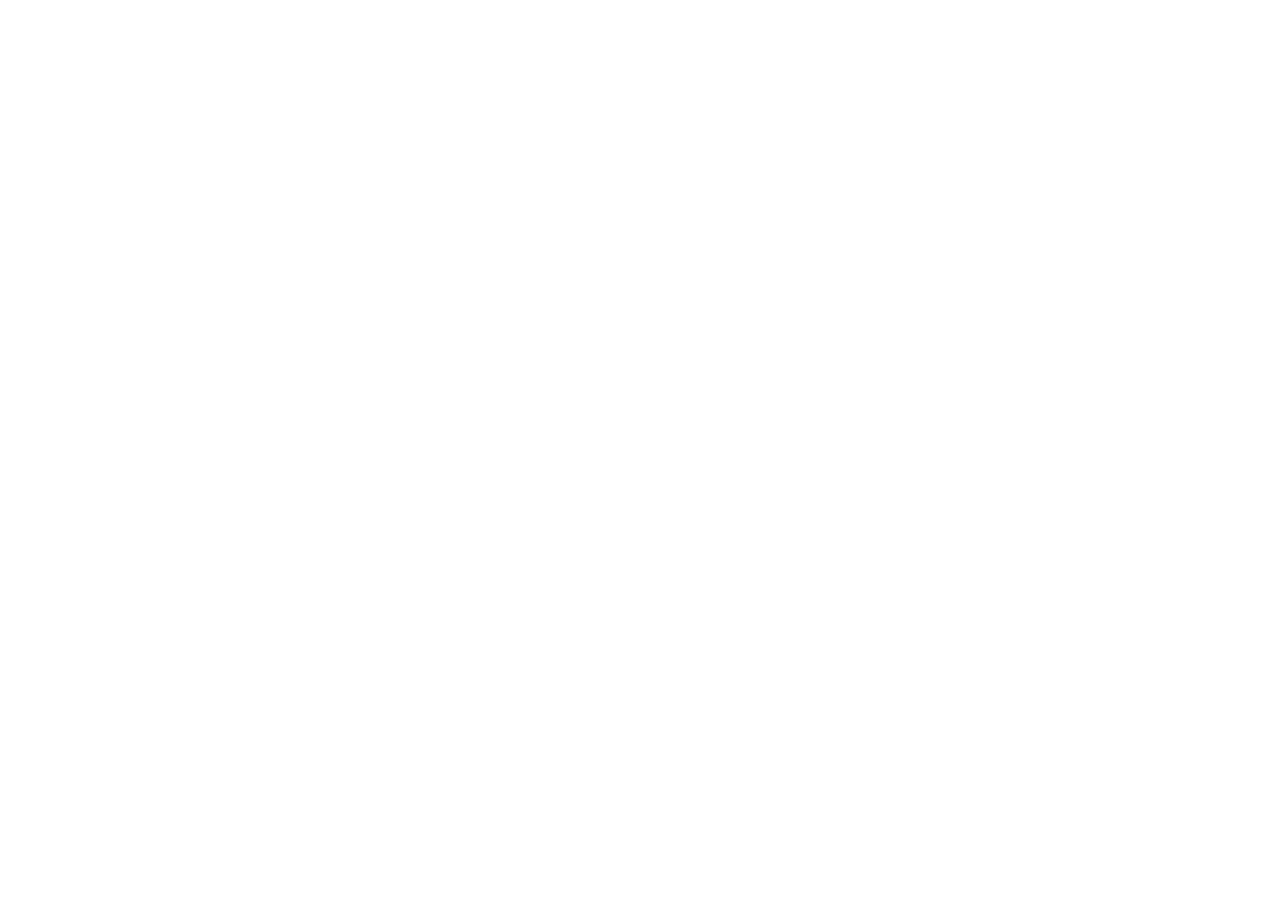
==== Cash Register/index.html @ b6b2925a "start project Cash Register" ====
<!DOCTYPE html>
<html lang="en">
  <head>
    <meta charset="UTF-8" />
    <meta name="viewport" content="width=device-width, initial-scale=1.0" />
    <title>Cash Register</title>
    <link rel="stylesheet" href="style.css" />
  </head>
  <body>
    <script src="script.js"></script>
  </body>
</html>
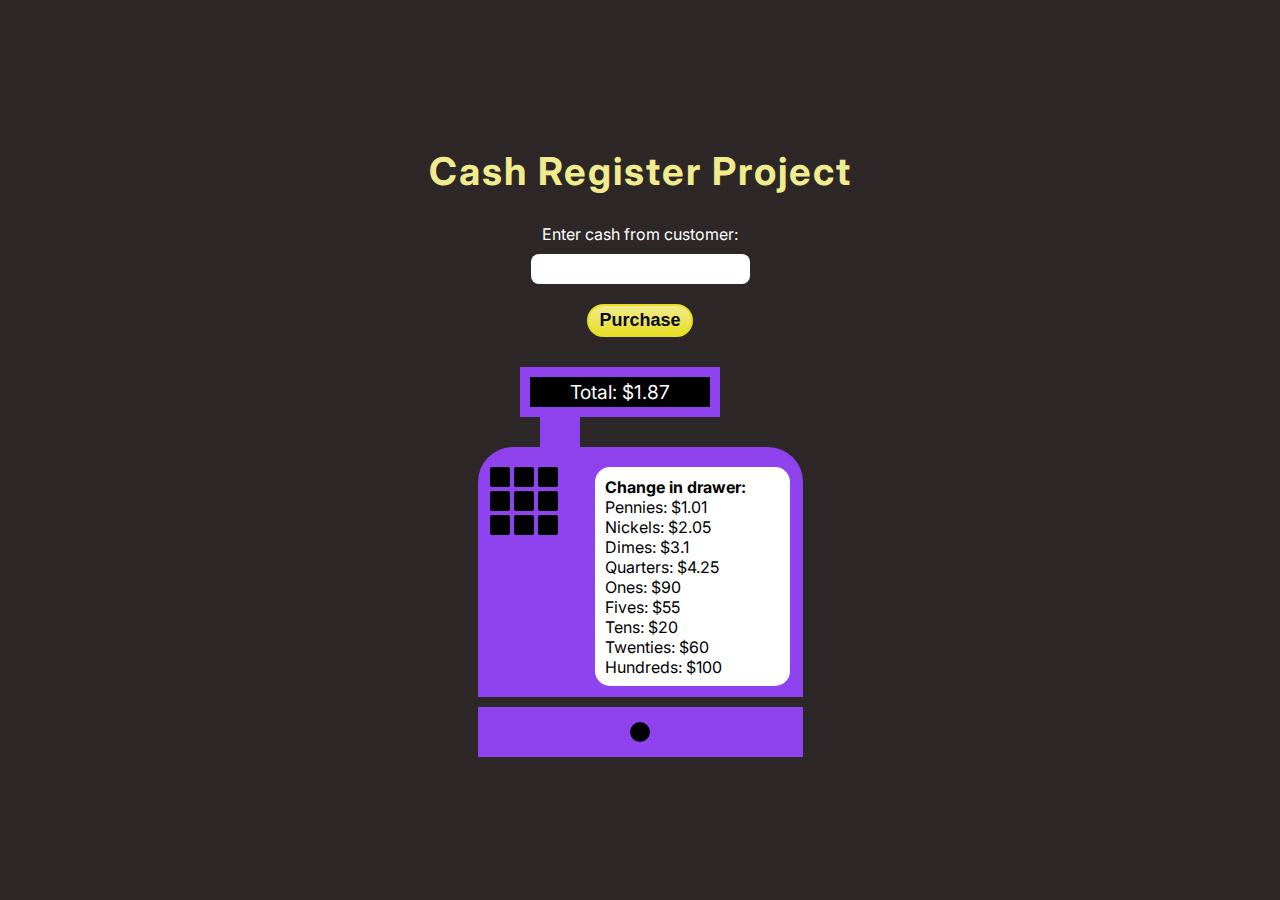
==== commit 47afecdd: "end project Cash Register" ====
--- a/Cash Register/index.html
+++ b/Cash Register/index.html
@@ -3,10 +3,59 @@
   <head>
     <meta charset="UTF-8" />
     <meta name="viewport" content="width=device-width, initial-scale=1.0" />
+    <link rel="preconnect" href="https://fonts.googleapis.com" />
+    <link rel="preconnect" href="https://fonts.gstatic.com" crossorigin />
+    <link
+      href="https://fonts.googleapis.com/css2?family=Inter:wght@300;400;500&family=Lora:wght@600&display=swap"
+      rel="stylesheet"
+    />
     <title>Cash Register</title>
-    <link rel="stylesheet" href="style.css" />
+    <link rel="stylesheet" href="styles.css" />
   </head>
   <body>
+    <main>
+      <h1>Cash Register Project</h1>
+      <div id="change-due"></div>
+      <div class="input-div">
+        <label for="cash">Enter cash from customer:</label>
+        <input type="number" id="cash" class="user-input" value />
+        <button class="check-btn-styles" id="purchase-btn">Purchase</button>
+      </div>
+      <div class="container">
+        <div class="top-display-screen-container">
+          <p id="price-screen" class="price-screen"></p>
+          <div class="connector"></div>
+        </div>
+        <div class="top-register">
+          <div class="btns-container">
+            <button class="btn"></button>
+            <button class="btn"></button>
+            <button class="btn"></button>
+            <button class="btn"></button>
+            <button class="btn"></button>
+            <button class="btn"></button>
+            <button class="btn"></button>
+            <button class="btn"></button>
+            <button class="btn"></button>
+          </div>
+          <div id="cash-in-drawer" class="cash-drawer-display">
+            <p><strong>Change in drawer:</strong></p>
+            <p>Pennies: $1.01</p>
+            <p>Nickels: $2.05</p>
+            <p>Dimes: $3.1</p>
+            <p>Quarters: $4.25</p>
+            <p>Ones: $90</p>
+            <p>Fives: $55</p>
+            <p>Tens: $20</p>
+            <p>Twenties: $60</p>
+            <p>Hundreds: $100</p>
+          </div>
+        </div>
+      </div>
+      <div class="bottom-register">
+        <div class="circle"></div>
+      </div>
+    </main>
     <script src="script.js"></script>
   </body>
 </html>
--- a/Cash Register/styles.css
+++ b/Cash Register/styles.css
@@ -0,0 +1,162 @@
+*,
+::after,
+::before {
+  margin: 0;
+  padding: 0;
+  box-sizing: border-box;
+}
+:root {
+  --background: #2d2727;
+  --secondary: #8f43ee;
+  --accent: #f0eb8d;
+  --accent-1: #e7de24;
+  --color: #fff;
+}
+
+body {
+  font-family: "Inter", sans-serif;
+  background-color: var(--background);
+  color: var(--color);
+}
+
+main {
+  display: flex;
+  flex-direction: column;
+  justify-content: center;
+  align-items: center;
+  padding: 10% 10px;
+}
+
+h1 {
+  font-size: 2.4rem;
+  letter-spacing: 2px;
+  margin: 20px 0;
+  text-align: center;
+  color: var(--accent);
+}
+
+#change-due {
+  text-align: center;
+  font-size: 1.2rem;
+}
+
+.container {
+  display: flex;
+  flex-direction: column;
+  justify-content: center;
+  align-items: center;
+}
+
+.input-div {
+  display: flex;
+  flex-direction: column;
+  justify-content: center;
+  align-items: center;
+  flex-wrap: wrap;
+  margin: 10px 0 20px;
+}
+
+label {
+  font-family: "Inter", sans-serif;
+}
+
+.user-input {
+  height: 30px;
+  padding: 10px;
+  margin: 10px;
+  font-size: 15px;
+  border-radius: 8px;
+  border: none;
+}
+
+.user-input:focus {
+  outline: none;
+  border: 1px solid var(--secondary);
+}
+
+.price-screen {
+  border: 10px solid var(--secondary);
+  background-color: black;
+  height: 50px;
+  width: 200px;
+  margin-left: -40px;
+  color: white;
+  font-size: 1.2rem;
+  text-align: center;
+  display: flex;
+  flex-wrap: wrap;
+  align-items: center;
+  justify-content: center;
+}
+
+#price {
+  font-size: 1.5rem;
+  text-align: center;
+}
+
+.connector {
+  margin-left: -20px;
+  background-color: var(--secondary);
+  height: 30px;
+  width: 40px;
+}
+
+.top-register {
+  display: flex;
+  justify-content: space-around;
+  border-radius: 35px 35px 0 0;
+  padding-top: 20px;
+  background-color: var(--secondary);
+  height: 250px;
+  width: 325px;
+}
+
+.btns-container {
+  width: 25%;
+}
+
+.btn {
+  border-radius: 10%;
+  border: none;
+  width: 20px;
+  height: 20px;
+  background-color: black;
+}
+
+.check-btn-styles {
+  cursor: pointer;
+  padding: 4px 10px;
+  margin: 10px;
+  color: #0a0a23;
+  font-size: 18px;
+  font-weight: bold;
+  background-color: var(--accent);
+  background-image: linear-gradient(var(--accent), var(--accent-1));
+  border-radius: 20px;
+  border: 2px solid var(--accent-1);
+}
+
+.cash-drawer-display {
+  font-family: "Inter", sans-serif;
+  background-color: white;
+  width: 60%;
+  height: 95%;
+  color: black;
+  padding: 10px;
+  border-radius: 15px;
+}
+
+.bottom-register {
+  background-color: var(--secondary);
+  height: 50px;
+  width: 325px;
+  margin-top: 10px;
+}
+
+.circle {
+  margin: 15px auto;
+  border-radius: 50%;
+  width: 20px;
+  height: 20px;
+  background-color: black;
+}
